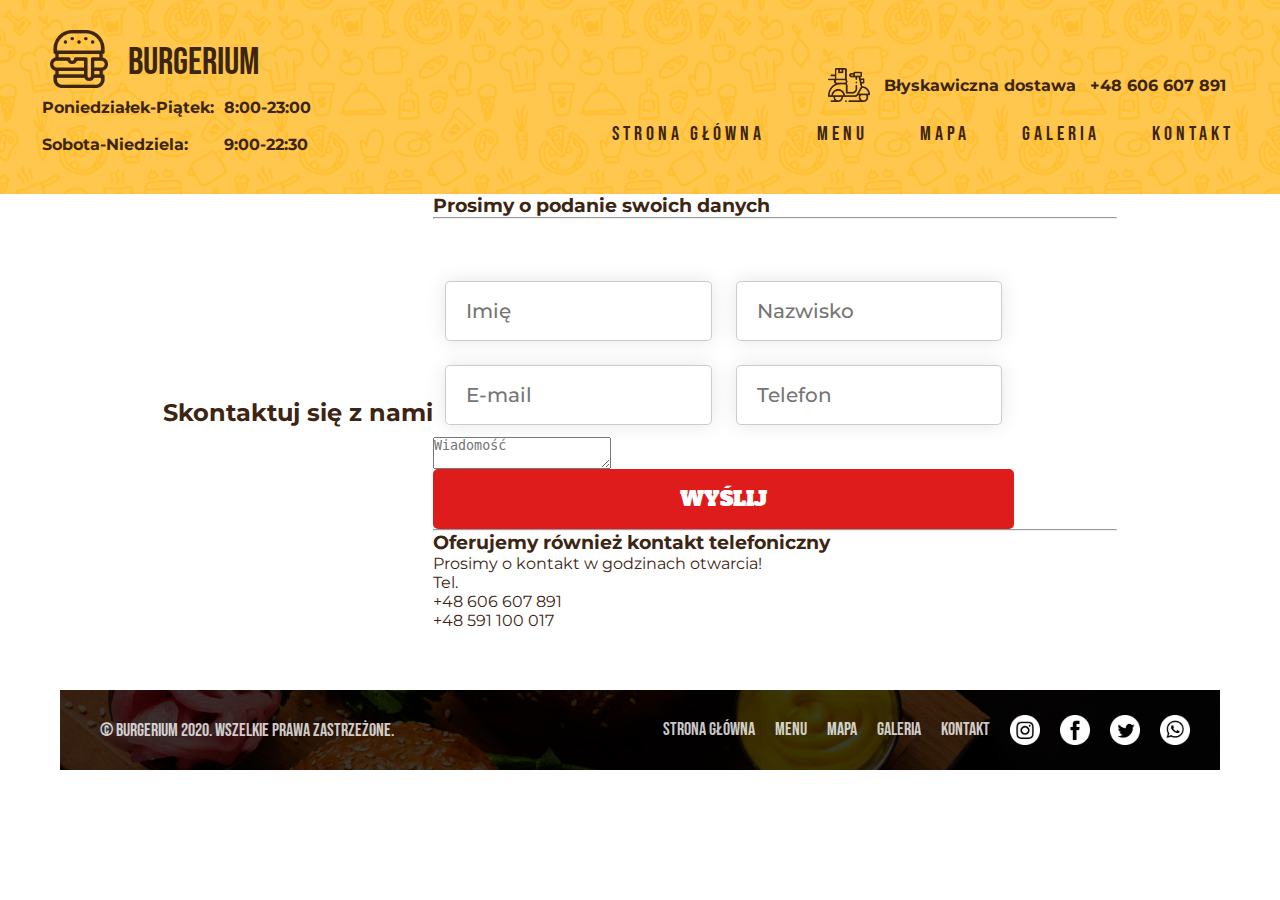
==== contact.html @ 1cb67fe2 "Initial commit" ====
<!DOCTYPE html>
<html lang="pl">
<head>
	<meta charset="UTF-8">
	<meta name="viewport" content="width=device-width, initial-scale=1.0">
	<title>Burgerium - Kontakt</title>
	<meta name="description" content="Opis Burgerium">
	<link rel="icon" href="img/favicon.svg" sizes="64x64">
	<link rel="stylesheet" href="css/style.css">
</head>
<body>
	<div class="yellow-bg">
		<header>
			<div>
				<div class="logo">
					<a href="index.html">
						<img src="img/logo.png" alt="Logo">
						<h1>Burgerium</h1>
					</a>
				</div>
				<div class="open-hours-small">
					<table>
						<tr>
							<td>Poniedziałek-Piątek:</td>
							<td>8:00-23:00</td>
						</tr>
						<tr>
							<td>Sobota-Niedziela:</td>
							<td>9:00-22:30</td>
						</tr>
					</table>
				</div>
			</div>
			<div>
				<div class="delivery">
					<img src="img/delivery.png" alt="Grafika dostawy">
					<span>Błyskawiczna dostawa</span>
					<span>+48 606 607 891</span>
				</div>
				<nav>
					<ul class="bebas">
						<li><a href="index.html">Strona główna</a></li>
						<li><a href="menu.html">Menu</a></li>
						<li><a href="map.html">Mapa</a></li>
						<li><a href="gallery.html">Galeria</a></li>
						<li><a href="contact.html">Kontakt</a></li>
					</ul>
				</nav>
			</div>
		</header>
	</div>
	<section class="contact">
		<h2>Skontaktuj się z nami</h2>
		<div>
			<h3>Prosimy o podanie swoich danych</h3>
			<hr>
			<form action="#" method="POST">
				<div>
					<div>
						<input type="text" name="name" placeholder="Imię" required>
					</div>
					<div>
						<input type="text" name="surname" placeholder="Nazwisko" required>
					</div>
				</div>
				<div>
					<div>
						<input type="email" name="email" placeholder="E-mail" required>
					</div>
					<div>
						<input type="text" name="tel" placeholder="Telefon" required>
					</div>
				</div>
				<div>
					<textarea name="message" id="message" placeholder="Wiadomość"></textarea>
				</div>
				<div>
					<button class="red-bt alfa" type="submit">Wyślij</button>
				</div>
			</form>
			<hr>
			<h3>Oferujemy również kontakt telefoniczny</h3>
			<div>
				Prosimy o kontakt w godzinach otwarcia!
			</div>
			<div>
				<div>
					Tel.
				</div>
				<div>
					+48 606 607 891
				</div>
				<div>
					+48 591 100 017
				</div>
			</div>
		</div>
	</section>
	<div class="footer-outer">
		<footer class="w100p">
			<div>
				<span class="bebas">&copy; Burgerium 2020. Wszelkie prawa zastrzeżone.</span>
				<nav>
					<ul class="bebas">
						<li><a href="index.html">Strona główna</a></li>
						<li><a href="menu.html">Menu</a></li>
						<li><a href="map.html">Mapa</a></li>
						<li><a href="gallery.html">Galeria</a></li>
						<li><a href="contact.html">Kontakt</a></li>
					</ul>
					<ul class="bebas">
						<li><a href="#instagram"><img src="img/instaicon.png" alt="Instagram"></a></li>
						<li><a href="#facebook"><img src="img/fbicon.png" alt="Facebook"></a></li>
						<li><a href="#twitter"><img src="img/twittericon.png" alt="Twitter"></a></li>
						<li><a href="#whatsapp"><img src="img/wappicon.png" alt="WhatsApp"></a></li>
					</ul>
				</nav>
			</div>
		</footer>
	</div>
</body>
</html>
---- css/style.css ----
@import url('https://fonts.googleapis.com/css2?family=Alfa+Slab+One&family=Bebas+Neue&family=Montserrat:wght@400;500;700&display=swap');

/*
font-family: 'Bebas Neue', cursive;
font-family: 'Alfa Slab One', cursive;
font-family: 'Montserrat', sans-serif;
*/

* {
	margin: 0;
	padding: 0;
	box-sizing: border-box;
	outline: none;
}
body {
	color: #3d2514;
	font-family: 'Montserrat', sans-serif;
	overflow-x: hidden;
}

body > div {
	display: flex;
	flex-direction: column;
	align-items: center;
}

section, footer, header {
	display: flex;
	margin: auto 0;
	align-items: center;
	justify-content: center;
}
section, footer {
	width: 100%;
	max-width: 1440px;
	margin: auto;
}

footer {
	background-image: url(../img/photo/footer-bg.jpg);
	background-size: cover;
	background-position: center;
	flex-direction: column;
	color: white;
}

header {
	width: 100%;
	max-width: 1440px;
	justify-content: space-between;
	margin: 30px auto;
}
header > div:first-child {
	align-items: center;
	display: flex;
	flex-wrap: wrap;
}
header > div:last-child {
	text-align: right;
}
header + section {
	height: 80%;
	width: 100%;
	margin: auto 0;
}

.open-hours-small {
	margin-left: 40px;
	font-weight: 700;
	line-height: 35px;
	white-space: nowrap;
}
.open-hours-small td:first-child {
	min-width: 180px;
}

nav {
	margin: 0 20px;
	display: flex;
}
nav ul {
	z-index: 2;
	display: flex;
	list-style: none;
	letter-spacing: 4px;
	font-size: 20px;
}
nav li {
	margin: 0 26px;
}
nav a {
	text-decoration: none;
	color: inherit;
	transition: 0.1s;
	white-space: nowrap;
}
nav a:hover {
	color: white;
	text-shadow: 0 0 5px rgba(138, 138, 138, 0.7);
}

.flex-column {
	flex-direction: column;
}

.main-front {
	overflow: hidden;
	height: 100vh;
	max-height: 1000px;
	min-height: 800px;
	width: 100%;
}
.front-big-name {
	font-weight: 400;
	font-size: 100px;
	text-shadow: 3px 5px 0 #fee8bc;
	line-height: 120px;
	display: block;
}
.front-big-name > span {
	font-size: 0.6em;
	line-height: 50px;
	display: block;
}
.front-box {
	width: fit-content;
	padding: 6px 12px;
	font-size: 21px;
	min-width: 390px;
}
.front {
	width: 40%;
	padding-left: 60px;
}
.menu-front {
	width: 60%;
	height: 80%;
	position: relative;
	flex-shrink: 0;
}
.menu-front img {
	display: block;
	position: absolute;
	bottom: calc(-440px - -40%);
	left: -120px;
	pointer-events: none;
}
.menu-front .floating-price {
	position: absolute;
	bottom: 10px;
	left: 100px;
}

.floating-price {
	background-color: #df1c1c;
	color: white;
	font-size: 60px;
	text-align: center;
	width: 180px;
	height: 180px;
	border-radius: 50%;
}
.floating-price > div {
	margin: 5%;
	border-radius: 50%;
	height: 90%;
	width: 90%;
	display: flex;
	flex-direction: column;
	align-items: center;
	justify-content: center;
	border: 2px dashed white;
}
.floating-price > div > div span {
	text-align: center;
}
.floating-price > div > div:nth-child(1) {
	letter-spacing: 6px;
	font-size: 32px;
}
.floating-price > div > div:nth-child(2) {
	line-height: 44px;
}
.floating-price > div > div:nth-child(2) > span {
	font-size: 30px;
}

.open-hours {
	white-space: nowrap;
	margin-top: 100px;
	font-size: 30px;
	text-shadow: 1px 2px 0 #fee8bc;
}
.open-hours th {
	font-weight: 400;
	text-align: left;
}
.open-hours td:first-child {
	width: 300px;
}

.logo {
	font-family: 'Bebas Neue', Arial, cursive;
	margin-left: 50px;
}
.logo a {
	width: 100%;
	height: 100%;
	display: flex;
	text-decoration: none;
	color: inherit;
}
.logo img {
	height: 58px;
	transition: 0.1s;
}
.logo h1, .logo h2 {
	font-weight: 400;
	margin: 0;
	font-size: 38px;
	margin-top: 10px;
	margin-left: 20px;
}
.logo h1 {
	transition: 0.1s;
}
.logo:hover h1, .logo:hover h2 {
	color: white;
	text-shadow: 0 0 5px rgba(189, 189, 189, 0.7);
}
.logo:hover img {
	-webkit-filter: brightness(14) drop-shadow(0 0 5px rgba(189, 189, 189, 0.7)) ;
	filter: brightness(14) drop-shadow(0 0 5px rgba(189, 189, 189, 0.7));
}

.delivery {
	margin: 20px 54px;
}
.delivery * {
	vertical-align: middle;
}
.delivery span {
	font-weight: bold;
	margin-left: 10px;
}
.delivery > img {
	width: 42px;
}

.menu-bar {
	height: 160px;
	font-size: 24px;
	width: 100%;
	box-shadow: 0 10px 40px rgba(0, 0, 0, 0.22);
	overflow-x: auto;
}
.menu-bar ul {
	margin-top: 10px;
	width: 100%;
	display: flex;
	list-style: none;
	text-align: center;
	justify-content: space-evenly;
}
.menu-bar li {
	min-width: 160px;
}
.menu-bar img {
	height: 80px;
	display: block;
	margin: auto;
	transition: 0.2s;
}
.menu-bar a:hover img {
	height: 90px;
}
.menu-bar a {
	height: 100%;
	display: block;
	color: rgba(0, 0, 0, 0.2);
	text-decoration: none;
}
.menu-bar a > div {
	height: 100px;
	display: flex;
	justify-content: center;
	align-items: center;
}
.menu-bar span {
	margin-top: 10px;
	transition: 0.2s;
}
.menu-bar a:hover span {
	color: rgba(0, 0, 0, 0.6);
}

section.menu {
	flex-direction: column;
}
section.menu > div {
	display: flex;
	flex-direction: row;
	justify-content: space-between;
	width: 100%;
}
section.menu > div > div {
	display: flex;
	flex-direction: column;
}
section.menu > div > div:first-child {
	margin: 0 60px;
	max-width: 900px;
	width: 100%;
}
section.menu h2 {
	font-size: 60px;
	letter-spacing: 3px;
	font-weight: 400;
	width: 90%;
	margin: 50px 0 20px;
}
.menu-pos {
	width: 100%;
	display: flex;
	justify-content: space-evenly;
	flex-wrap: wrap;
	align-items: center;
	min-height: 300px;
	box-shadow: 20px 20px 30px rgba(0, 0, 0, 0.2);
	background-color: white;
	margin: 30px 0;
	text-align: center;
}
.menu-pos img {
	width: 200px;
	margin: 0 30px;
}
.menu-pos span {
	font-size: 40px;
}
.menu-pos .red-bt {
	width: 140px;
	margin: 0 auto;
}
.menu-pos > div:nth-child(2) {
	display: flex;
	flex-direction: column;
	align-items: center;
	max-width: 300px;
	margin: 0 10px;
}
.menu-pos > div:last-child {
	text-align: center;
	margin: 10px 20px;
}
.menu-pos > div:last-child > div {
	margin: 10px 0;
}
.basket {
	position: sticky;
	top: 30px;
	margin: 30px 60px 30px 0;
	width: 360px;
	background-color: white;
	box-shadow: 20px 20px 30px rgba(0, 0, 0, 0.2);
}
.basket h3 {
	font-size: 50px;
	font-weight: 400;
	letter-spacing: 2px;
	text-align: center;
	margin: 16px 0;
}
.basket > div {
	display: flex;
	flex-direction: column;
	align-items: center;
}
.basket .red-bt {
	margin: 20px auto;
}
.basket > div > div {
	display: flex;
	justify-content: space-between;
	align-items: center;
	width: 90%;
	margin: 10px 0;
}
.basket > div > div:last-child b {
	margin-right: 30px;
}
.basket input {
	width: 30px;
	height: 30px;
	border: 1px dashed #3d2514;
	border-radius: 5px;
	text-align: center;
	font-family: 'Montserrat', sans-serif;
	font-size: 16px;
	color: #3d2514;
	background-color: rgb(241, 241, 241);
}
.basket input::-webkit-inner-spin-button {
	-webkit-appearance: none;
	-moz-appearance: none;
	margin: 0;
}
.basket > div > div a {
	text-decoration: none;
	color: #3d2514;
	width: 30px;
	height: 30px;
	line-height: 30px;
	text-align: center;
}
.basket > div > div > div:first-child {
	width: 60%;
}

section.try {
	margin: 40px auto;
	padding: 0 40px;
	display: flex;
	align-items: stretch;
}
section.try > div {
	display: flex;
	flex-direction: column;
	height: 100%;
}
.try-img-outer {
	display: flex;
	justify-content: center;
	align-items: center;
	height: 460px;
	width: 100%;
}
.try-img-outer a {
	text-decoration: none;
	color: white;
	position: relative;
	font-size: 40px;
	width: 93%;
	height: 420px;
	transition: 0.2s;
}
.try-img-outer a:hover {
	width: 96%;
	height: 440px;
	font-size: 41.3px;
}
.try-img-outer a:hover > div > span {
	line-height: 39.7px;
}
.try-img-outer a > div {
	position: absolute;
	padding: 20px;
	top: 0;
	left: 0;
	text-shadow: 0 0 10px rgba(0, 0, 0, 0.5);
}
.try-img-outer a > div > span {
	display: block;
	line-height: 38px;
	opacity: 0.95;
}
.try-img-outer a > div > span.small {
	font-size: 0.6em;
	line-height: 30px;
}
.try-img {
	display: block;
	object-fit: cover;
	object-position: center;
	width: 100%;
	height: 100%;
	border-radius: 6px;
}
section.try > div:last-child > .try-img-outer {
	height: 230px;
}
section.try > div:last-child > .try-img-outer a {
	height: 190px;
}
section.try > div:last-child > .try-img-outer a:hover {
	height: 210px;
}

.home-menu-text {
	width: 70%;
	line-height: 26px;
	font-size: 16px;
	letter-spacing: 1px;
	text-align: center;
	margin-top: 75px;
	margin-bottom: 60px;
}

.main-prod-list {
	display: flex;
	align-items: center;
	justify-content: space-between;
}
.main-prod-list > li {
	display: flex;
	flex-direction: column;
	align-items: center;
}
.main-prod-list > li > div {
	height: 340px;
	width: 350px;
	display: flex;
	align-items: center;
	justify-content: flex-end;
	flex-direction: column;
	position: relative;
}
.main-prod-list > li > div img.photo {
	margin-bottom: 36px;
}
.main-prod-list > li > div img.shadow {
	width: 100%;
	position: absolute;
	pointer-events: none;
	bottom: 0;
}
.main-prod-list > li span:nth-of-type(2) {
	width: 350px;
	text-align: center;
}
.main-prod-list span {
	margin: 10px 0;
}
.main-prod-list span.bebas {
	font-size: 40px;
}
.main-prod-list .red-bt {
	margin-top: 20px;
}


.explore {
	margin: 80px 0 0;
	display: flex;
	align-items: stretch;
	padding: 26px;
}
.explore > div {
	margin: 30px;
	font-size: 20px;
	position: relative;
	height: 100%;
}
.explore > div > div:first-of-type {
	margin: 20px 0;
	line-height: 30px;
}
.explore span {
	display: block;
	color: rgba(0, 0, 0, 0.75);
	letter-spacing: 2px;
	font-size: 26px;
	line-height: 30px;
}
.explore h2 {
	font-size: 38px;
	font-weight: 400;
	line-height: 40px;
}
.explore img {
	display: block;
	width: 50%;
	object-fit: cover;
	object-position: right;
}

.reservation {
	padding: 100px 0 150px;
	overflow-x: hidden;
	width: 100%;
	margin: 0;
	max-width: initial;
}
.reservation span {
	z-index: 2;
	text-shadow: 0 0 5px white;
	letter-spacing: 2px;
	font-size: 26px;
	line-height: 30px;
}
.reservation h2 {
	text-align: center;
	font-size: 38px;
	letter-spacing: 3px;
	font-weight: 400;
	line-height: 60px;
	z-index: 2;
	text-shadow: 0 0 5px white;
}
form {
	width: 85%;
	max-width: 800px;
	margin: 50px 0 0;
	z-index: 2;
}
form input, form button {
	display: block;
	width: 100% !important;
	height: 60px;
	border-radius: 5px;
	font-size: 20px;
}
form input {
	border: 1px solid rgba(0, 0, 0, 0.2);
	font-family: 'Montserrat', sans-serif;
	font-weight: 500;
	padding: 0 20px;
	box-shadow: 0 0 20px rgba(0, 0, 0, 0.1);
}
form input[type='date']::-webkit-inner-spin-button,
form input[type='time']::-webkit-inner-spin-button,
form input[type='number']::-webkit-inner-spin-button {
	display: none;
}
form button {
	border: none;
	cursor: pointer;
}
form > div {
	display: flex;
	width: 100%;
}
form > div > div {
	width: 50%;
	padding: 12px;
}
.reservation > div:first-child {
	position: relative;
	max-width: 1440px;
	width: 100%;
}
.reservation picture {
	position: absolute;
	-webkit-filter: drop-shadow(12px 12px 25px rgba(0,0,0,0.3));
	filter: drop-shadow(12px 12px 25px rgba(0,0,0,0.3));
}
.reservation picture.bg-bottle {
	left: 12%;
	top: 140px;
}
.reservation picture.bg-bottle img {
	height: 260px;
}
.reservation picture.bg-burger-top {
	left: -3%;
	top: -50px;
}
.reservation picture.bg-burger-top img {
	height: 200px;
}
.reservation picture.bg-plate {
	right: -13%;
	top: 100px;
}
.reservation picture.bg-plate img {
	height: 400px;
}


footer {
	color: rgba(255, 255, 255, 0.8);
}
footer > div {
	width: 100%;
}
footer .logo {
	margin-left: 0;
	margin-top: 60px;
	margin-bottom: 30px;
}
footer > div.extension {
	display: flex;
}
footer > div.extension > div:first-child {
	width: 480px;
	margin-left: 40px;
	flex-shrink: 0;
}
footer > div.extension > div:first-child > div:last-of-type {
	line-height: 24px;
	margin-bottom: 20px;
}
footer > div.extension > div:last-child {
	width: 100%;
}
footer > div.extension > div:last-child > div {
	margin: auto;
	width: fit-content;
	height: 100%;
	display: flex;
	flex-direction: column;
	align-items: flex-start;
	justify-content: center;
}
footer > div.extension > div:last-child > div > div {
	width: fit-content;
	font-size: 20px;
	margin: 10px;
}
footer > div.extension > div:last-child > div > div img {
	vertical-align: middle;
}
footer > div.extension > div:last-child > div > div a {
	margin-left: 20px;
	vertical-align: middle;
	text-decoration: none;
	color: inherit;
}
footer > div.extension > div:last-child > div > div a:hover {
	text-shadow: 0 0 5px rgba(189, 189, 189, 0.7);
}
footer > div:last-child {
	display: flex;
	height: 80px;
	align-items: center;
	justify-content: space-between;
	font-size: 18px;
}
footer > div:last-child > span {
	margin-left: 40px;
}
footer .red-bt {
	margin-left: 10px;
	margin-bottom: 50px;
	font-size: 16px;
}
footer nav li {
	letter-spacing: initial;
	margin: 0 10px;
	font-size: 18px;
	line-height: 30px;
}
footer nav li img {
	width: 30px;
	display: block;
}
footer nav ul:last-child a:hover img {
	-webkit-filter: drop-shadow(0 0 5px rgba(138, 138, 138, 0.7));
	filter: drop-shadow(0 0 5px rgba(138, 138, 138, 0.7));
}
footer h2 {
	color: white;
	font-weight: 400;
}

.footer-outer {
	width: 100%;
	max-width: 1440px;
	padding: 60px;
	margin: auto;
}


/* Components */
.yellow-box {
	background-color: #ffc045;
	padding: 4px 16px;
	font-size: 24px;
}
.red-bt {
	display: block;
	color: white;
	width: fit-content;
	text-align: center;
	text-decoration: none;
	padding: 16px 20px;
	background-color: #df1c1c;
	transition: 0.2s;
}
.red-bt:hover {
	border-radius: 12px;
	box-shadow: 2px 2px 10px rgba(0, 0, 0, 0.3);
}
.floating-box {
	box-shadow: 30px 20px 50px rgba(0, 0, 0, 0.15);
}
.dot-bt-list ul {
	display: flex;
	list-style: none;
}
.dot-bt-list li:not(:last-child) {
	margin-right: 8px;
}
.dot-bt-list div {
	width: 16px;
	height: 16px;
	display: block;
	border-radius: 8px;
	background-color: rgba(71, 71, 71, 0.295);
	cursor: pointer;
}

#map {
	width: 100%;
}


/* Fonts */
.bebas {
	font-family: 'Bebas Neue', Arial, Helvetica, sans-serif;
}
.alfa {
	font-family: 'Alfa Slab One', 'Arial Black', sans-serif;
	text-transform: uppercase;
}


/* General */
.w100p {
	width: 100%;
}
.w95p {
	width: 95%;
}
.w93p {
	width: 93%;
}
.yellow-bg {
	overflow: hidden;
	background-image: url(../img/yellow-bg.png);
}
.border-dashed {
	border: 2px dashed #3e2615;
}


@media screen and (max-width: 1112px) {
	.logo img {
		height: 70px;
	}
	.logo h1 {
		font-size: 48px;
	}
	.menu-front {
		display: none;
	}
	.front {
		padding: 0;
		width: fit-content;
		display: flex;
		flex-direction: column;
		align-items: center;
	}
	.front-box {
		font-size: 26px;
		width: fit-content;
	}
	.front-big-name {
		font-size: 120px;
		line-height: 140px;
		text-align: center;
	}

	section.menu > div {
		flex-direction: column-reverse;
	}
	section.menu > div > div:first-child {
		max-width: initial;
		width: 80%;
		margin: auto;
	}
	section.menu h2 {
		text-align: center;
	}
	.basket {
		position: initial;
		margin: auto;
	}

	.main-prod-list {
		justify-content: space-evenly;
	}
	.main-prod-list > li:nth-child(3) {
		display: none;
	}
	.main-prod-list > li span:nth-of-type(2) {
		font-size: 18px;
	}

	.home-menu-text {
		font-size: 18px;
	}

	.explore img {
		display: none;
	}
	.explore > div {
		margin: 20px 60px;
		font-size: 20px;
		position: relative;
		text-align: center;
	}
	.explore .dot-bt-list {
		position: unset;
		width: fit-content;
		margin: auto;
	}

	nav ul {
		letter-spacing: 3px;
	}
	nav li {
		margin: 0 10px;
	}

	footer > div.extension > div:first-child {
		width: 40%;
		margin-left: 40px;
		flex-shrink: 0;
	}
	footer > div:last-child {
		flex-direction: column;
		justify-content: space-evenly;
	}
	footer > div:last-child > span {
		margin: 0;
		text-align: center;
	}
}

@media screen and (max-width: 834px) {
	header {
		flex-direction: column;
	}
	header .logo {
		margin-left: 0;
	}
	header > div:first-child {
		flex-direction: column;
	}
	.open-hours-small {
		margin: 10px 0 0;
	}
	.open-hours th {
		text-align: center;
	}

	.front-big-name {
		font-size: 100px;
	}

	section.try {
		flex-direction: column;
	}

	.footer-outer {
		padding: 20px;
	}
	footer > div.extension {
		flex-direction: column;
		margin-bottom: 20px;
	}
	footer > div.extension > div:first-child {
		margin: auto;
		align-items: center;
		text-align: center;
		width: 90%;
		display: flex;
		flex-direction: column;
	}
	footer > div.extension > div:first-child > div:last-of-type {
		max-width: 520px;
	}
	footer nav {
		flex-direction: column;
		align-items: center;
	}
	footer > div:last-child {
		height: 140px;
		padding: 20px 0;
	}
}

@media screen and (max-width: 736px) {
	.main-prod-list > li:nth-child(1) {
		display: none;
	}
	.main-prod-list > li span:nth-of-type(2) {
		font-size: 20px;
	}

	.reservation h2 {
		width: 400px;
	}
	form {
		width: 380px;
	}
	form > div {
		flex-direction: column;
	}
	form > div > div {
		width: 100%;
	}
	.reservation picture.bg-bottle {
		display: none;
	}
}

@media screen and (max-width: 568px) {
	header + section {
		height: 50%;
	}
	nav {
		justify-content: center;
	}
	nav ul {
		flex-direction: column;
		text-align: center;
		font-size: 30px;
	}
	.logo img {
		height: 90px;
	}
	.logo h1 {
		font-size: 66px;
	}
	.logo h2 {
		font-size: 44px;
	}
	.main-front {
		min-height: 1000px;
	}
	.front-box {
		width: 300px;
		min-width: initial;
		text-align: center;
	}
	.front-big-name {
		font-size: 80px;
	}
	.front-big-name > span {
		font-size: inherit;
	}
	.delivery {
		display: flex;
		width: 320px;
		flex-wrap: wrap;
		justify-content: center;
	}
	.delivery > img {
		margin: 0 20px;
	} 
	.delivery span {
		margin: 10px 20px;
	}
	.open-hours {
		margin-top: 50px;
	}
	.open-hours td:first-child {
		width: 250px;
	}

	section.menu h2 {
		font-size: 50px;
	}
	.menu-pos {
		font-size: 18px;
	}
	.basket {
		width: 100%;
	}

	section.try {
		padding: 0;
	}

	.explore > div {
		margin: 20px 20px;
	}

	footer .logo img {
		height: 80px;
	}
	footer > div:last-child {
		height: 200px;
	}
	footer nav ul:first-child li {
		line-height: 20px;
		font-size: 26px;
	}
	footer nav ul:last-child {
		flex-direction: row;
	}
	footer nav ul:last-child li {
		margin: 0 2px;
	}
	footer > div:last-child > span { 
		font-size: 12px;
	}
	footer > div.extension > div:first-child > div:last-of-type {
		max-width: 400px;
		font-size: 20px;
		margin: 0 20px 30px;
	}
}

@media screen and (max-width: 414px) {
	.logo img {
		height: 80px;	
	}
	.logo h1 {
		font-size: 54px;
	}
	.front-big-name {
		font-size: 60px;
		line-height: 120px;
	}
	.open-hours td:first-child {
		width: 180px;
	}
	.open-hours {
		font-size: 24px;
	}

	section.try a > div > span {
		font-size: 0.9em;
	}
	
	.main-prod-list {
		width: 90%;
		margin: auto;
	}
	.main-prod-list > li,
	.main-prod-list > li > div,
	.main-prod-list > li > div img.photo {
		width: 100%;
	}
	.main-prod-list > li > div img.photo {
		object-fit: contain;
	}
	.main-prod-list > li span:nth-of-type(2) {
		width: 100%;
	}
	.main-prod-list > li > div {
		height: fit-content;
	}

	.explore > div > div:first-of-type {
		font-size: 16px;
		line-height: 20px;
	}

	form {
		width: 100%;
	}
	.reservation h2 {
		letter-spacing: 0;
	}
	.reservation > div:first-child {
		display: none;
	}
	
	footer > div.extension > div:first-child > div:last-of-type,
	footer .red-bt {
		display: none;
	}
}
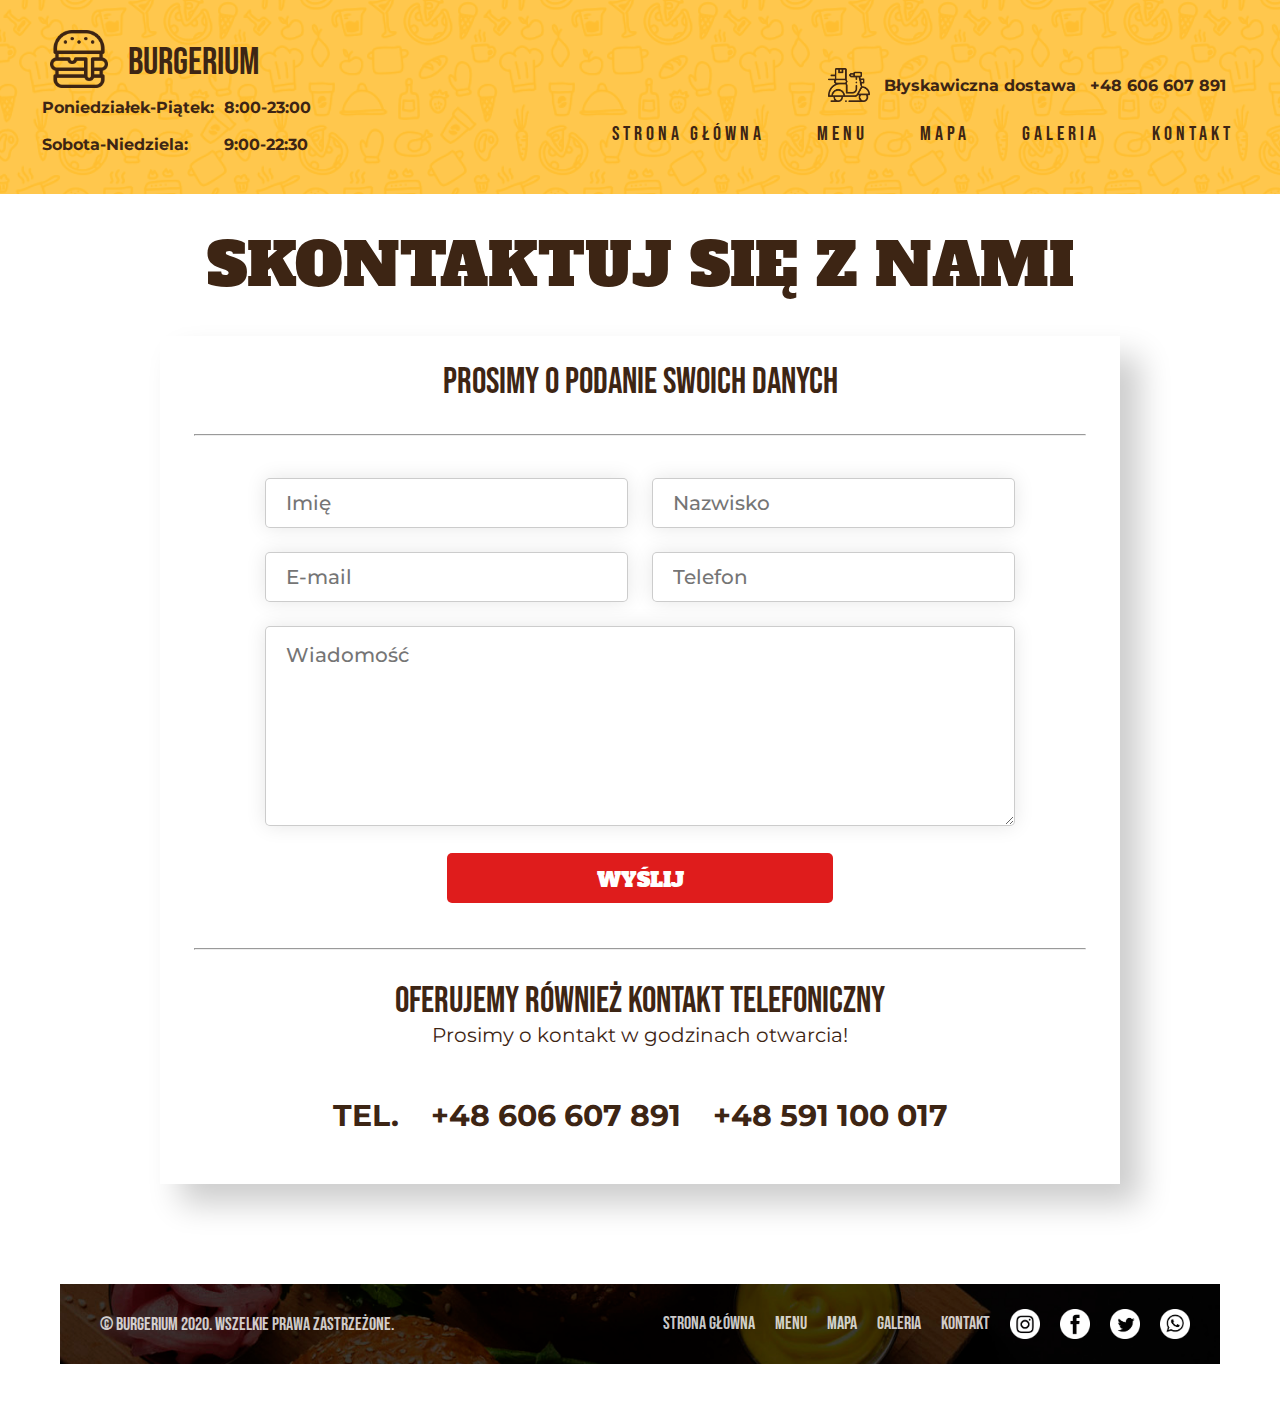
==== commit 380cb2b1: "Styled contact and gallery pages" ====
--- a/contact.html
+++ b/contact.html
@@ -50,11 +50,11 @@
 		</header>
 	</div>
 	<section class="contact">
-		<h2>Skontaktuj się z nami</h2>
+		<h2 class="alfa">Skontaktuj się z&nbsp;nami</h2>
 		<div>
-			<h3>Prosimy o podanie swoich danych</h3>
+			<h3 class="bebas">Prosimy o podanie swoich danych</h3>
 			<hr>
-			<form action="#" method="POST">
+			<form action="#" method="POST" autocomplete="off">
 				<div>
 					<div>
 						<input type="text" name="name" placeholder="Imię" required>
@@ -72,14 +72,16 @@
 					</div>
 				</div>
 				<div>
-					<textarea name="message" id="message" placeholder="Wiadomość"></textarea>
+					<div class="double">
+						<textarea name="message" id="message" placeholder="Wiadomość"></textarea>
+					</div>
 				</div>
 				<div>
 					<button class="red-bt alfa" type="submit">Wyślij</button>
 				</div>
 			</form>
 			<hr>
-			<h3>Oferujemy również kontakt telefoniczny</h3>
+			<h3 class="bebas">Oferujemy również kontakt telefoniczny</h3>
 			<div>
 				Prosimy o kontakt w godzinach otwarcia!
 			</div>
--- a/css/style.css
+++ b/css/style.css
@@ -253,6 +253,8 @@
 	width: 100%;
 	box-shadow: 0 10px 40px rgba(0, 0, 0, 0.22);
 	overflow-x: auto;
+	-webkit-overflow-scrolling: touch;
+	align-items: stretch;
 }
 .menu-bar ul {
 	margin-top: 10px;
@@ -261,6 +263,7 @@
 	list-style: none;
 	text-align: center;
 	justify-content: space-evenly;
+	min-width: 814px;
 }
 .menu-bar li {
 	min-width: 160px;
@@ -603,20 +606,23 @@
 	margin: 50px 0 0;
 	z-index: 2;
 }
-form input, form button {
+form input, form textarea, form button {
 	display: block;
 	width: 100% !important;
 	height: 60px;
 	border-radius: 5px;
 	font-size: 20px;
 }
-form input {
+form input, form textarea {
 	border: 1px solid rgba(0, 0, 0, 0.2);
 	font-family: 'Montserrat', sans-serif;
 	font-weight: 500;
 	padding: 0 20px;
 	box-shadow: 0 0 20px rgba(0, 0, 0, 0.1);
 }
+form input {
+	line-height: 60px;
+}
 form input[type='date']::-webkit-inner-spin-button,
 form input[type='time']::-webkit-inner-spin-button,
 form input[type='number']::-webkit-inner-spin-button {
@@ -634,6 +640,17 @@
 	width: 50%;
 	padding: 12px;
 }
+form > div > div.double {
+	width: 100%;
+}
+form textarea {
+	width: 100%;
+	min-width: 100%;
+	max-width: 100%;
+	height: 200px;
+	min-height: 200px;
+	padding: 16px 20px;
+}
 .reservation > div:first-child {
 	position: relative;
 	max-width: 1440px;
@@ -666,6 +683,76 @@
 	height: 400px;
 }
 
+.contact, .gallery {
+	flex-direction: column;
+}
+.contact h2, .gallery h2 {
+	margin: 30px 30px;
+	font-size: 60px;
+	text-align: center;
+}
+.gallery > div,
+.contact > div {
+	width: 75%;
+	display: flex;
+	flex-direction: column;
+	align-items: center;
+	padding: 25px;
+	background-color: white;
+	box-shadow: 20px 20px 30px rgba(0, 0, 0, 0.2);
+	margin-bottom: 40px;
+}
+.gallery > div > div {
+	width: 80%;
+	margin: 25px auto;
+}
+.gallery > div > div a,
+.gallery > div > div img {
+	display: block;
+	width: 100%;
+	box-shadow: 10px 10px 30px rgba(0, 0, 0, 0.05);
+}
+.contact {
+	font-size: 20px;
+	text-align: center;
+}
+.contact form > div:last-child {
+	width: 50%;
+	margin: auto;
+}
+.contact input {
+	height: 50px;
+}
+.contact .red-bt {
+	height: 50px;
+	padding: 13px 20px;
+	margin: 15px 0;
+}
+.contact form {
+	margin: 0;
+}
+.contact hr {
+	width: 98%;
+	margin: 30px 0;
+}
+.contact h3 {
+	font-size: 36px;
+	font-weight: 400;
+	text-align: center;
+	margin: 0 30px;
+}
+.contact > div > div:last-child {
+	display: flex;
+	text-transform: uppercase;
+	font-weight: 700;
+	font-size: 30px;
+	margin: 50px 0 25px;
+	flex-wrap: wrap;
+	justify-content: center;
+}
+.contact > div > div:last-child > div {
+	margin: 0 16px;
+}
 
 footer {
 	color: rgba(255, 255, 255, 0.8);
@@ -753,6 +840,9 @@
 	font-weight: 400;
 }
 
+.reservation + .footer-outer {
+	padding-top: 0;
+}
 .footer-outer {
 	width: 100%;
 	max-width: 1440px;
@@ -813,6 +903,9 @@
 	font-family: 'Alfa Slab One', 'Arial Black', sans-serif;
 	text-transform: uppercase;
 }
+h2.alfa { 
+	font-weight: 400;
+}
 
 
 /* General */
@@ -906,6 +999,10 @@
 		margin: auto;
 	}
 
+	.contact > div {
+		width: 90%;
+	}
+
 	nav ul {
 		letter-spacing: 3px;
 	}
@@ -951,6 +1048,13 @@
 
 	section.try {
 		flex-direction: column;
+	}
+
+	.gallery > div {
+		width: 85%;
+	}
+	.gallery > div > div {
+		width: 90%;
 	}
 
 	.footer-outer {
@@ -1001,6 +1105,10 @@
 	form > div > div {
 		width: 100%;
 	}
+	.contact form > div:last-child {
+		width: 100%;
+		padding: 0 12px;
+	}
 	.reservation picture.bg-bottle {
 		display: none;
 	}
@@ -1008,7 +1116,8 @@
 
 @media screen and (max-width: 568px) {
 	header + section {
-		height: 50%;
+		height: fit-content;
+		margin-top: 10px;
 	}
 	nav {
 		justify-content: center;
@@ -1078,6 +1187,18 @@
 		margin: 20px 20px;
 	}
 
+	.gallery > div {
+		width: 100%;
+	}
+
+	.contact > div {
+		width: 100%;
+		padding: 25px 0;
+	}
+	.contact h2 {
+		font-size: 46px;
+	}
+
 	footer .logo img {
 		height: 80px;
 	}
@@ -1102,9 +1223,16 @@
 		font-size: 20px;
 		margin: 0 20px 30px;
 	}
+	footer nav ul:first-child li a {
+		display: block;
+	}
 }
 
 @media screen and (max-width: 414px) {
+	.main-front {
+		min-height: 900px;
+	}
+
 	.logo img {
 		height: 80px;	
 	}
@@ -1159,6 +1287,20 @@
 	.reservation > div:first-child {
 		display: none;
 	}
+
+	.gallery > div {
+		padding: 10px;
+	}
+	.gallery > div > div {
+		width: 100%;
+	}
+	.contact h2 {
+		font-size: 36px;
+		letter-spacing: 0;
+	}
+	.contact h3 {
+		font-size: 32px;
+	}
 	
 	footer > div.extension > div:first-child > div:last-of-type,
 	footer .red-bt {
